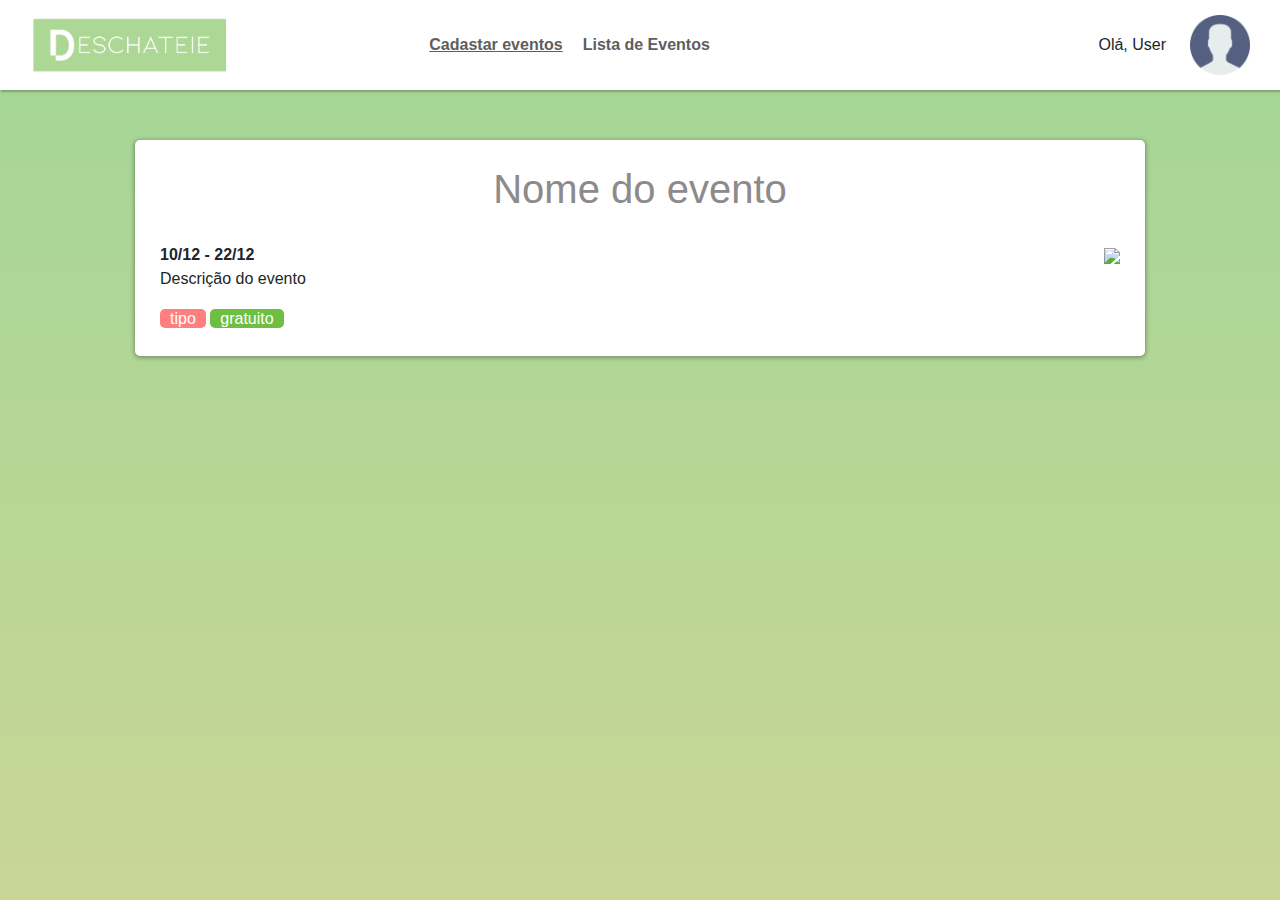
==== evento.html @ c3b9d3c3 "Comitando a aplicacao do frontend" ====
<!DOCTYPE html>
<html lang="pt-br">

<head>
  <meta charset="UTF-8">
  <meta name="viewport" content="width=device-width, initial-scale=1.0">
  <meta http-equiv="X-UA-Compatible" content="ie=edge">
  <title>Nome do evento</title>


  <link rel="stylesheet" href="css/bootstrap/bootstrap.min.css">
  <link rel="stylesheet" href="css/custom.css">

</head>

<body class="bg">

  <header>
    <section class="container-fluid  ">
      <div class="d-flex flex-row align-items-center justify-content-between">
        <div class="logo flex-fill"><img src="images/logo.png"> </div>
        <nav class="menu d-flex flex-row align-items-start flex-fill">
            <div>
              <a href="cadastro-eventos.html" class="active">Cadastar eventos</a>
            </div>
            <div>
              <a href="lista-eventos.html">Lista de Eventos</a>
            </div>
          </nav>

        <div class="avatar d-flex flex-row align-items-center justify-content-end flex-fill ">
            <span class="mr-4">Olá, User</span>
          <div class="avatar ">
            <img src="images/user.png">
          </div>
        </div>
    </section>
  </header>


  <section class="container">
    <div class="row d-flex align-items-center justify-content-center ">
      <div class="col-12 ">
        <div class="widget">
          <div class="header">
            <h1>
              Nome do evento
            </h1>
          </div>
          <div class="d-flex">
            <div class="flex-grow-1">
              <div class="data"><span>10/12 - 22/12</span></div>
              <div>
                <p> Descrição do evento</p>
              </div>
              <div class="tipos">
                <span style=" background: #ff7e7e">tipo</span>
                <span style=" background: #6cbf41">gratuito</span>
              </div>



            </div>
            <div>
              <img src="http://via.placeholder.com/300x200">
            </div>
          </div>


        </div>
      </div>
    </div>
  </section>




  <script src="js/bootstrap/bootstrap.min.js"></script>
</body>

</html>
---- css/custom.css ----
body,html {
  background: rgb(201,214,150);
background: linear-gradient(0deg, rgba(201,214,150,1) 0%, rgba(162,214,150,1) 100%);
height: 100%;
}

a,a:hover{
  text-decoration: none;
}

h1 {
  color: #8c8a8a;
}

header {
  background-color: #fff;
  padding: 15px;
  box-shadow: rgba(0, 0, 0, 0.25) 1px 2px 2px;
}



.widget {
  background-color: #fff;
  padding: 25px;
  margin: 50px;
  border-radius: 5px;
  box-shadow: rgba(8, 8, 8, 0.32) 0px 1px 4px 1px;
}

.header h1 {
  text-align: center;
  margin-bottom: 30px;
  
}

.logo img {
  width: 200px;
}

a.c-button {
  text-decoration: none;
  padding: 10px 22px;
  border-radius: 20px;
  background: #fff;
  border: 1px #e4bf57 solid;
  color: #7d7d7d;
  font-weight: 500;
  transition: ease-in 0.1s all;
}
a.c-button:hover {
  background: #e4bf57;
  border: 1px #e4bf57 solid;
  color: #fff;
}

button.btn-enviar {
  background: #81b94d;
  padding: 10px;
  border-color: #669838;
}

button.btn-enviar:hover {
  background: #669a36;

  border-color: #669838;
}

label {
  display: inline-block;
  margin-bottom: 0.5rem;
  font-weight: 500;
  color: #8b8ba8;
}

.avatar img {
  width: 60px;
}

.menu div {
  margin: 0px 10px;
}

.menu a {
  color: #5e5e5e;
  text-decoration: none;
  transition: ease-in 0.1s all;
  font-weight: bold;
}

.menu a:hover {
  color: #5e5e5e;
  text-decoration: underline;
}

.menu a.active {
  text-decoration: underline;
}

.card-evento {
  border: 1px #ccc solid;
  padding: 10px;
  border-radius: 5px;
  box-shadow: #0e0e0e21 2px 1px 3px;
  margin: 15px 0px;
}

.card-evento h3{
  color: #6d6d6d;
}
.card-evento h3:hover{
  color: #424242;
}

.manager div{
  margin: 0px 10px;
}

.tipos span {
  background: #ccc;
  padding: 1px 10px;
  border-radius: 5px;
  color: #fff;
}

.data span{
  font-weight: 700;
}
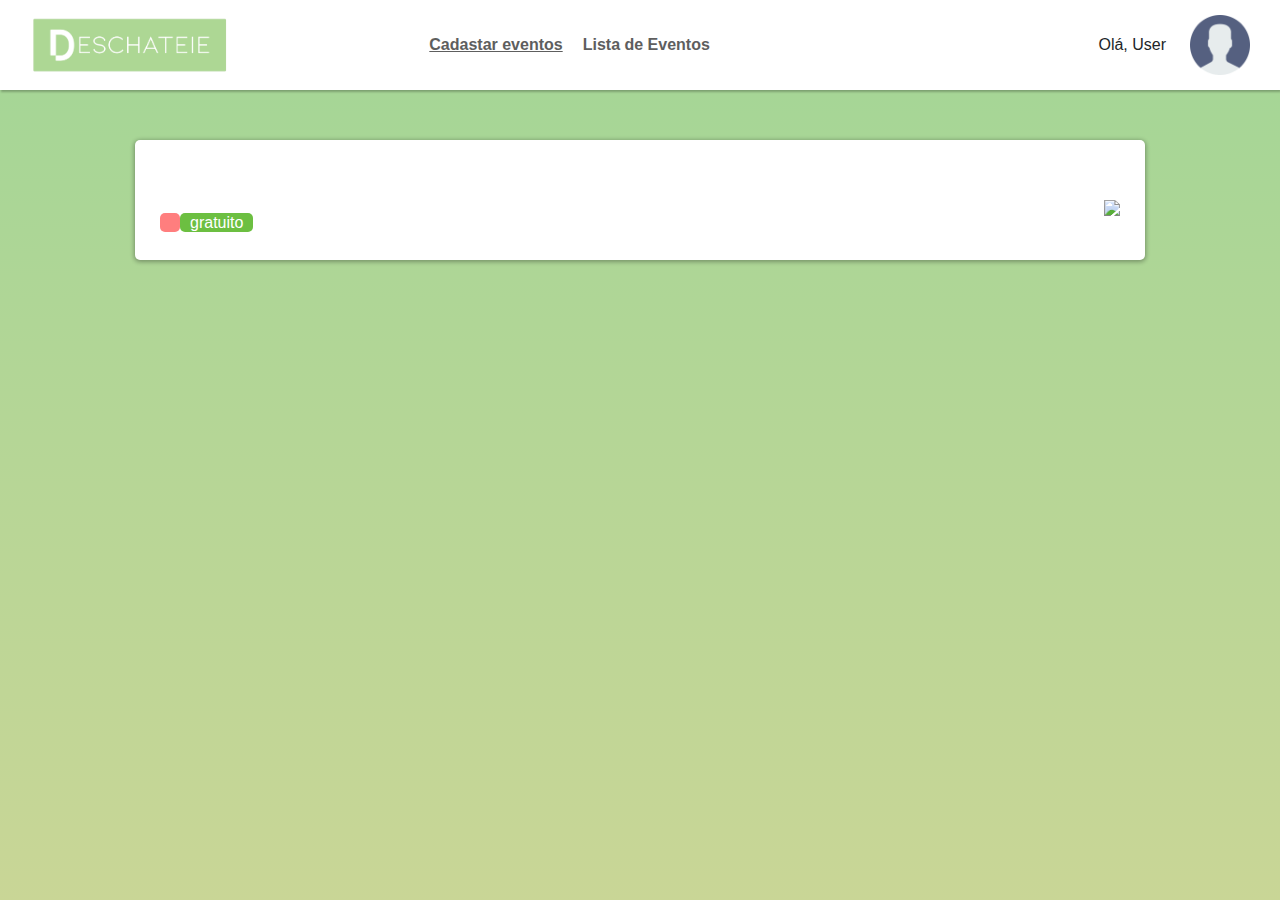
==== commit 7ea83dd6: "Subindo as alteracoes" ====
--- a/evento.html
+++ b/evento.html
@@ -5,7 +5,7 @@
   <meta charset="UTF-8">
   <meta name="viewport" content="width=device-width, initial-scale=1.0">
   <meta http-equiv="X-UA-Compatible" content="ie=edge">
-  <title>Nome do evento</title>
+  <title>Evento</title>
 
 
   <link rel="stylesheet" href="css/bootstrap/bootstrap.min.css">
@@ -29,7 +29,7 @@
           </nav>
 
         <div class="avatar d-flex flex-row align-items-center justify-content-end flex-fill ">
-            <span class="mr-4">Olá, User</span>
+            <span class="mr-4" id="user">Olá, User</span>
           <div class="avatar ">
             <img src="images/user.png">
           </div>
@@ -43,30 +43,25 @@
       <div class="col-12 ">
         <div class="widget">
           <div class="header">
-            <h1>
-              Nome do evento
+            <h1 id="nome">
+              
             </h1>
           </div>
           <div class="d-flex">
             <div class="flex-grow-1">
-              <div class="data"><span>10/12 - 22/12</span></div>
+              <div class="data"><span id="dataInicio"></span><span id="dataFim"></span></div>
               <div>
-                <p> Descrição do evento</p>
+                <p id="descricao"></p>
               </div>
               <div class="tipos">
-                <span style=" background: #ff7e7e">tipo</span>
-                <span style=" background: #6cbf41">gratuito</span>
+                <span style=" background: #ff7e7e" id="tipo"></span>
+                <span style=" background: #6cbf41" id="isGratuito">gratuito</span>
               </div>
-
-
-
             </div>
             <div>
               <img src="http://via.placeholder.com/300x200">
             </div>
           </div>
-
-
         </div>
       </div>
     </div>
@@ -75,7 +70,14 @@
 
 
 
+  <script
+  src="https://code.jquery.com/jquery-3.4.1.min.js"
+  integrity="sha256-CSXorXvZcTkaix6Yvo6HppcZGetbYMGWSFlBw8HfCJo="
+  crossorigin="anonymous"></script>
+  <script src="https://cdn.jsdelivr.net/npm/sweetalert2@8"></script>
   <script src="js/bootstrap/bootstrap.min.js"></script>
+
+  <script src="js/evento-descricao.js"></script>
 </body>
 
 </html>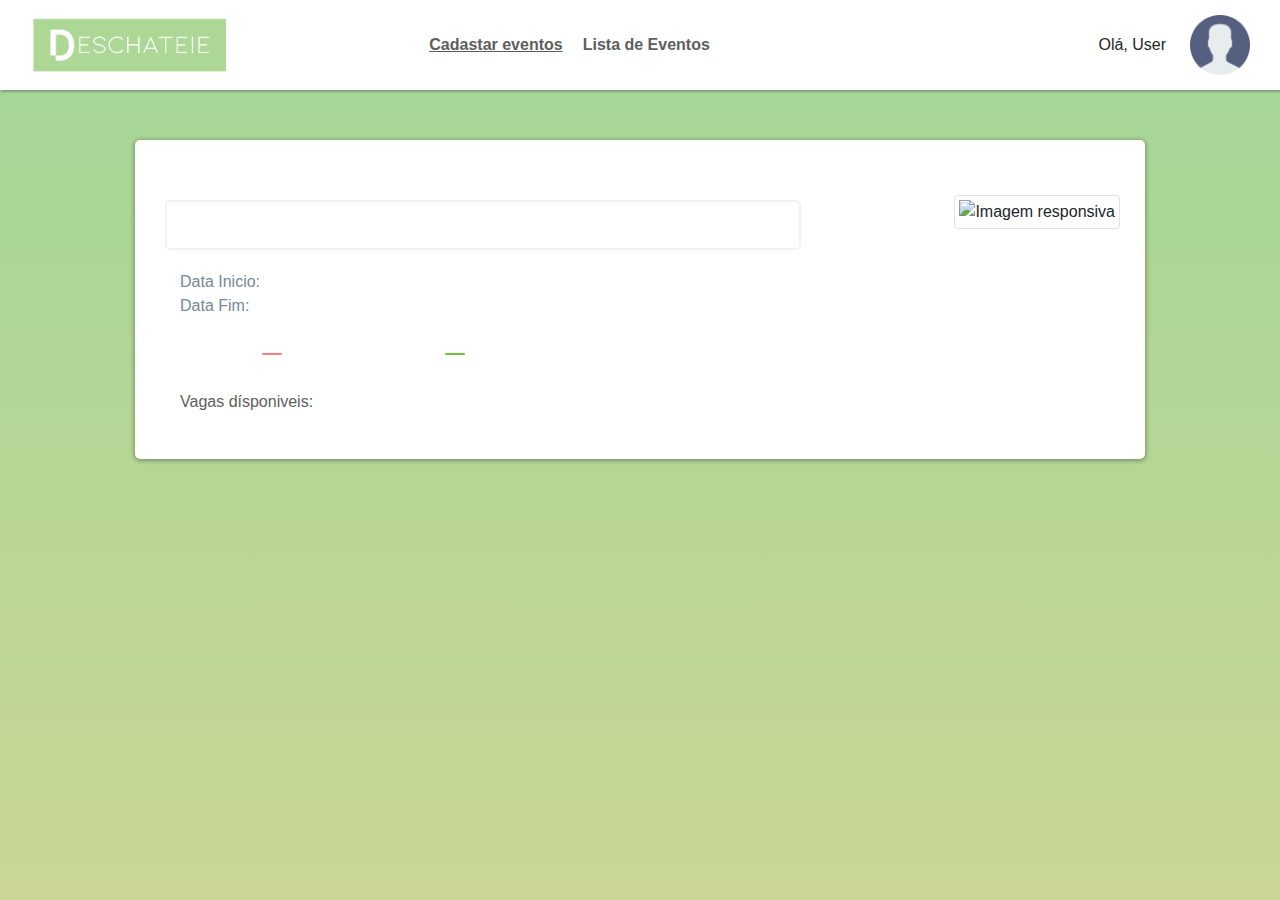
==== commit 67702f6f: "add funcionalidade de consumo API de CEP e Finalizando a descricao do evento" ====
--- a/evento.html
+++ b/evento.html
@@ -49,17 +49,23 @@
           </div>
           <div class="d-flex">
             <div class="flex-grow-1">
-              <div class="data"><span id="dataInicio"></span><span id="dataFim"></span></div>
-              <div>
+              <div class="descricao">
                 <p id="descricao"></p>
+              </div>
+              <div class="data">
+                Data Inicio: <span id="dataInicio"></span><br/>
+                Data Fim: <span id="dataFim"></span>
               </div>
               <div class="tipos">
                 <span style=" background: #ff7e7e" id="tipo"></span>
-                <span style=" background: #6cbf41" id="isGratuito">gratuito</span>
+                <span style=" background: #6cbf41" id="isGratuito"></span>
+              </div>
+              <div class="capacidade">
+                Vagas dísponiveis: <span id="capacidade"></span>
               </div>
             </div>
             <div>
-              <img src="http://via.placeholder.com/300x200">
+              <img src="http://via.placeholder.com/300x200" id="foto" class="img-thumbnail" alt="Imagem responsiva" width="400">
             </div>
           </div>
         </div>
--- a/css/custom.css
+++ b/css/custom.css
@@ -123,6 +123,56 @@
   color: #fff;
 }
 
+.data{
+  color: lightslategray;
+  width: 50%;
+  padding: 15px;
+  margin: 5px;
+}
 .data span{
   font-weight: 700;
 }
+
+.descricao{
+  padding: 15px;
+  border: 2px solid rgba(0, 0, 0, 0.05);
+  width: 80%;
+  border-radius: 5px;
+  margin: 5px;
+  font-size: 20px;
+  font-family: Arial, Helvetica, sans-serif;
+  color: #5e5e5e;
+}
+
+.tipos{
+  width: 50%;
+  padding: 15px;
+  margin: 5px;
+  display: flex;
+  flex-direction: row;
+  flex-wrap: nowrap;
+  justify-content: space-around;
+  align-content: stretch;
+  align-items: flex-start;
+}
+
+.tipos span{
+  width: auto;
+  flex-grow: 0;
+  flex-shrink: 1;
+  flex-basis: auto;
+  text-align: center;
+}
+
+.capacidade{
+  width: 50%;
+  padding: 15px;
+  margin: 5px;
+  font-size: 16px;
+  font-family: Arial, Helvetica, sans-serif;
+  color: #5e5e5e;
+}
+
+.capacidade span{
+  font-weight: bolder;
+}